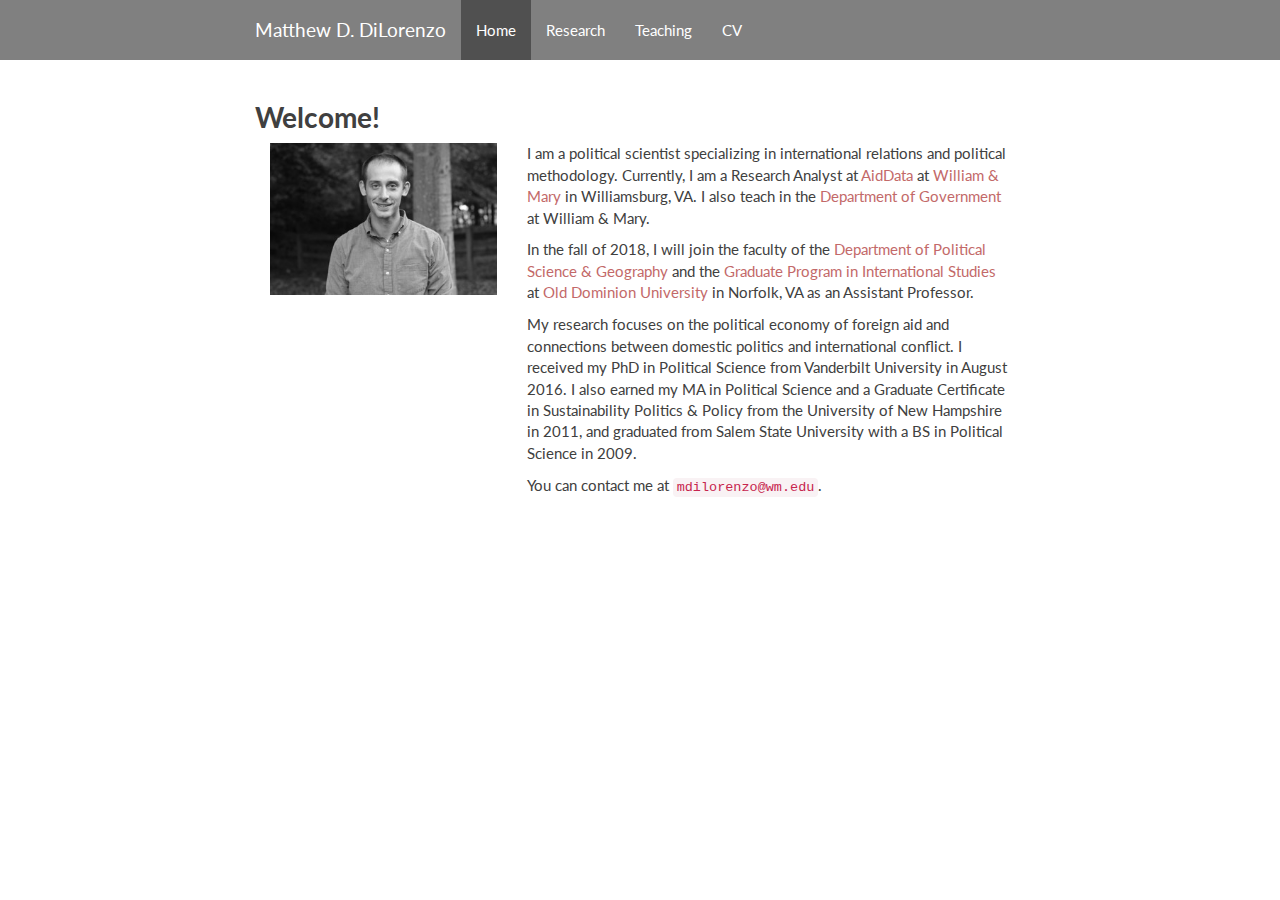
==== index.html @ d41551fa "Update main page" ====
<!DOCTYPE html>
  <html lang="en">
  
  <head>
  <meta charset="utf-8">
  <meta http-equiv="X-UA-Compatible" content="IE=edge">
  <meta name="viewport" content="width=device-width, initial-scale=1.0">
  <title>Matthew D. DiLorenzo</title>
  <meta name="description" content="Hello World">
  
  <link href="bootstrap-flatly.min.css" rel="stylesheet">
  <link href="custom.css" rel="stylesheet">
  
  <!-- Latest compiled and minified CSS -->
  <!--link rel="stylesheet" href="https://maxcdn.bootstrapcdn.com/bootstrap/3.3.4/css/bootstrap.min.css"-->
  
  <!-- Optional theme -->
  <!--link rel="stylesheet" href="https://maxcdn.bootstrapcdn.com/bootstrap/3.3.4/css/bootstrap-theme.min.css"-->
  
  </head>
  
  <body>
  
  <!-- Static navbar -->
  <div class="navbar navbar-default navbar-static-top" role="navigation">
  <div class="container">
  <div class="navbar-header">
  <button type="button" class="navbar-toggle" data-toggle="collapse" data-target=".navbar-collapse">
  <span class="sr-only">Toggle navigation</span>
  <span class="icon-bar"></span>
  <span class="icon-bar"></span>
  <span class="icon-bar"></span>
  </button>
  <a class="navbar-brand" href="index.html">Matthew D. DiLorenzo</a>
  </div>
  <div class="navbar-collapse collapse">
  <ul class="nav navbar-nav">
  
  <li
class="active" 
><a href="index.html">Home</a></li>
  
  <li

><a href="research.html">Research</a></li>
  
  <li

><a href="teaching.html">Teaching</a></li>
  
  
  
  <li

><a href="cv.html">CV</a></li>
  
  <!-- <li

><a href="data.html">Data</a></li>  -->
  
  <!--<li

><a href="personal.html">Personal</a></li> -->
  
  </ul>
  </div><!--/.nav-collapse -->
  </div>
  </div>
  
  
  
  
  <div class="container" id="body">
  <h2 id="welcome"><b>       Welcome!</b></h2>
  
    <div class="col-sm-4">
      
      <img src="matt-picture.jpg" class="img-responsive" alt="Photo of Matt DiLorenzo." title="Me">
      
    </div>
  <div class="container">
  <div class="row">
  <div class="col-sm-8">

<p> I am a political scientist specializing in international relations and political methodology. Currently, I am a Research Analyst at <a href="http://www.aiddata.org">AidData</a> at <a href="http://www.wm.edu">William & Mary</a> in Williamsburg, VA. I also teach in the <a href="http://www.wm.edu/as/government/">Department of Government</a> at William & Mary.</p>

<p>In the fall of 2018, I will join the faculty of the <a href="https://www.odu.edu/pols-geog">Department of Political Science & Geography</a> and the <a href="https://www.odu.edu/gpis">Graduate Program in International Studies</a> at <a href="http://www.odu.edu">Old Dominion University</a> in Norfolk, VA as an Assistant Professor.</p>


<p>My research focuses on the political economy of foreign aid and connections between domestic politics and international conflict. I received my PhD in Political Science from Vanderbilt University in August 2016. I also earned my MA in Political Science and a Graduate Certificate in Sustainability Politics & Policy from the University of New Hampshire in 2011, and graduated from Salem State University with a BS in Political Science in 2009. </p>


<p>You can contact me at <code>mdilorenzo@wm.edu</code>.</p>


</div>

  </div>
  
  
</div>







</div>
</div>
</div>


<!-- Google Analytics -->
<!--<script>
(function(i,s,o,g,r,a,m){i['GoogleAnalyticsObject']=r;i[r]=i[r]||function(){
(i[r].q=i[r].q||[]).push(arguments)},i[r].l=1*new Date();a=s.createElement(o),
m=s.getElementsByTagName(o)[0];a.async=1;a.src=g;m.parentNode.insertBefore(a,m)
})(window,document,'script','//www.google-analytics.com/analytics.js','ga');

ga('create', 'UA-65821532-1', 'auto');
ga('send', 'pageview');

</script> -->


<!-- Latest compiled and minified JavaScript -->
<script src="http://code.jquery.com/jquery-2.1.3.min.js"></script>
<script src="https://maxcdn.bootstrapcdn.com/bootstrap/3.3.4/js/bootstrap.min.js"></script>
</body>  
</html>
---- custom.css ----
/* Don't allow text to get too wide */
.container {
    width: auto;
    max-width: 800px;
    padding: 0 15px;
}
/* Adjust header sizes */
h1 {
    font-size: 34px;
}
h2 {
    font-size: 28px;
}
h3 {
    font-size: 24px;
}
h4 {
    font-size: 20px;
    margin-top: 1.25em;
}
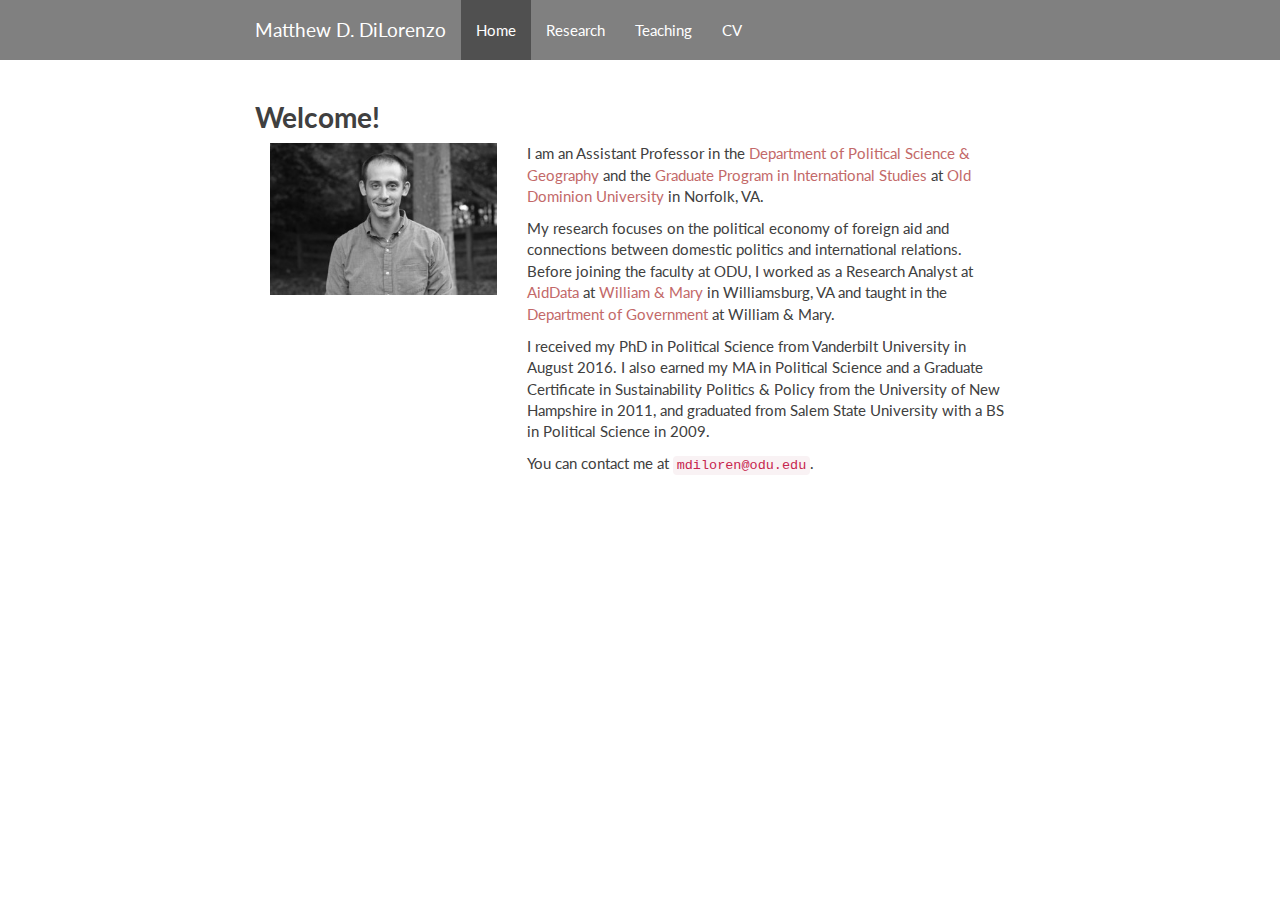
==== commit 63a34e73: "Update main page" ====
--- a/index.html
+++ b/index.html
@@ -82,15 +82,16 @@
   <div class="row">
   <div class="col-sm-8">
 
-<p> I am a political scientist specializing in international relations and political methodology. Currently, I am a Research Analyst at <a href="http://www.aiddata.org">AidData</a> at <a href="http://www.wm.edu">William & Mary</a> in Williamsburg, VA. I also teach in the <a href="http://www.wm.edu/as/government/">Department of Government</a> at William & Mary.</p>
-
-<p>In the fall of 2018, I will join the faculty of the <a href="https://www.odu.edu/pols-geog">Department of Political Science & Geography</a> and the <a href="https://www.odu.edu/gpis">Graduate Program in International Studies</a> at <a href="http://www.odu.edu">Old Dominion University</a> in Norfolk, VA as an Assistant Professor.</p>
+<p> I am an Assistant Professor in the <a href="https://www.odu.edu/pols-geog">Department of Political Science & Geography</a> and the <a href="https://www.odu.edu/gpis">Graduate Program in International Studies</a> at <a href="http://www.odu.edu">Old Dominion University</a> in Norfolk, VA.</p>
 
 
-<p>My research focuses on the political economy of foreign aid and connections between domestic politics and international conflict. I received my PhD in Political Science from Vanderbilt University in August 2016. I also earned my MA in Political Science and a Graduate Certificate in Sustainability Politics & Policy from the University of New Hampshire in 2011, and graduated from Salem State University with a BS in Political Science in 2009. </p>
+<p>My research focuses on the political economy of foreign aid and connections between domestic politics and international relations. Before joining the faculty at ODU, I worked as a Research Analyst at <a href="http://www.aiddata.org">AidData</a> at <a href="http://www.wm.edu">William & Mary</a> in Williamsburg, VA and taught in the <a href="http://www.wm.edu/as/government/">Department of Government</a> at William & Mary.</p>
 
 
-<p>You can contact me at <code>mdilorenzo@wm.edu</code>.</p>
+<p>I received my PhD in Political Science from Vanderbilt University in August 2016. I also earned my MA in Political Science and a Graduate Certificate in Sustainability Politics & Policy from the University of New Hampshire in 2011, and graduated from Salem State University with a BS in Political Science in 2009. </p>
+
+
+<p>You can contact me at <code>mdiloren@odu.edu</code>.</p>
 
 
 </div>
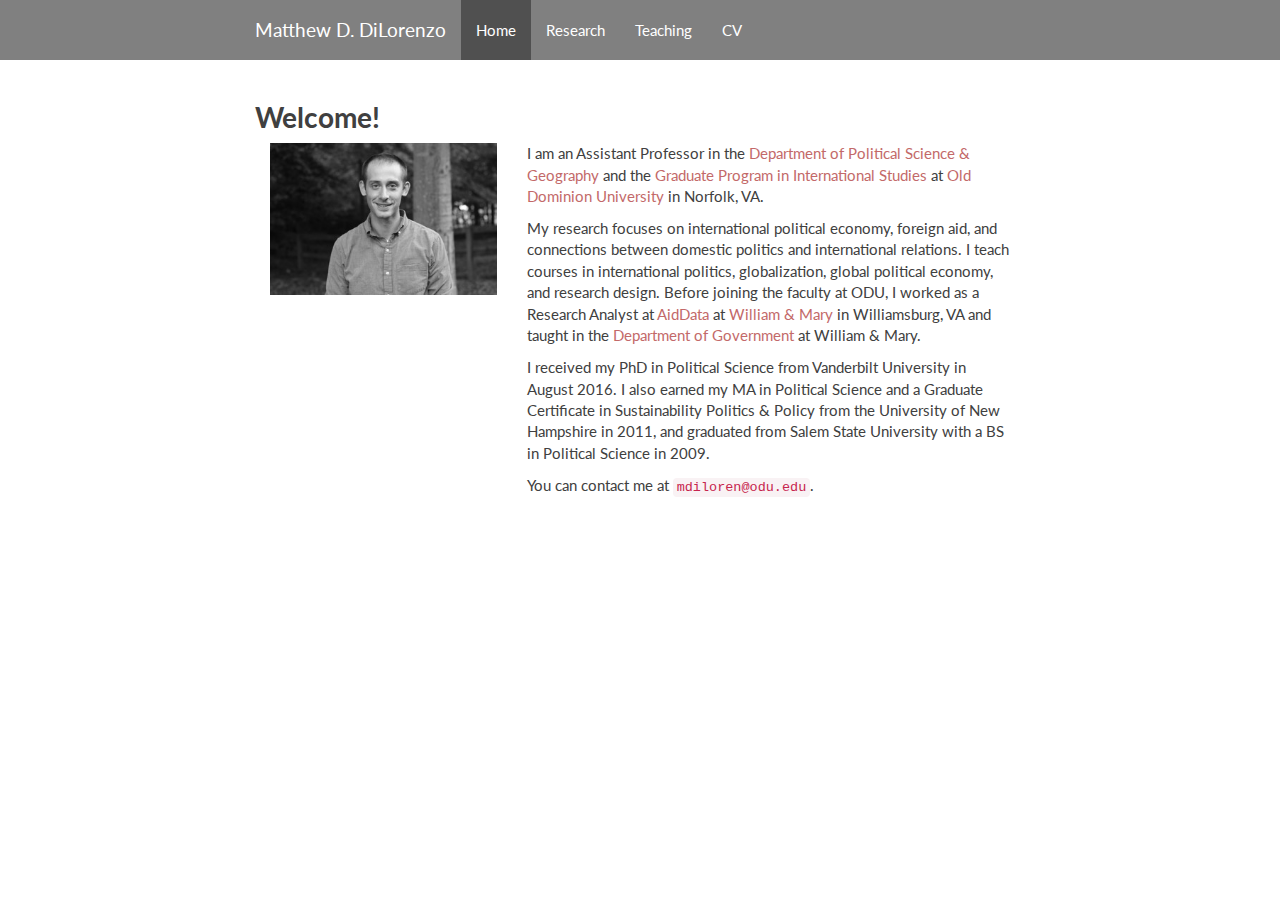
==== commit 9115e658: "Update main page" ====
--- a/index.html
+++ b/index.html
@@ -85,7 +85,7 @@
 <p> I am an Assistant Professor in the <a href="https://www.odu.edu/pols-geog">Department of Political Science & Geography</a> and the <a href="https://www.odu.edu/gpis">Graduate Program in International Studies</a> at <a href="http://www.odu.edu">Old Dominion University</a> in Norfolk, VA.</p>
 
 
-<p>My research focuses on the political economy of foreign aid and connections between domestic politics and international relations. Before joining the faculty at ODU, I worked as a Research Analyst at <a href="http://www.aiddata.org">AidData</a> at <a href="http://www.wm.edu">William & Mary</a> in Williamsburg, VA and taught in the <a href="http://www.wm.edu/as/government/">Department of Government</a> at William & Mary.</p>
+<p>My research focuses on international political economy, foreign aid, and connections between domestic politics and international relations. I teach courses in international politics, globalization, global political economy, and research design. Before joining the faculty at ODU, I worked as a Research Analyst at <a href="http://www.aiddata.org">AidData</a> at <a href="http://www.wm.edu">William & Mary</a> in Williamsburg, VA and taught in the <a href="http://www.wm.edu/as/government/">Department of Government</a> at William & Mary.</p>
 
 
 <p>I received my PhD in Political Science from Vanderbilt University in August 2016. I also earned my MA in Political Science and a Graduate Certificate in Sustainability Politics & Policy from the University of New Hampshire in 2011, and graduated from Salem State University with a BS in Political Science in 2009. </p>
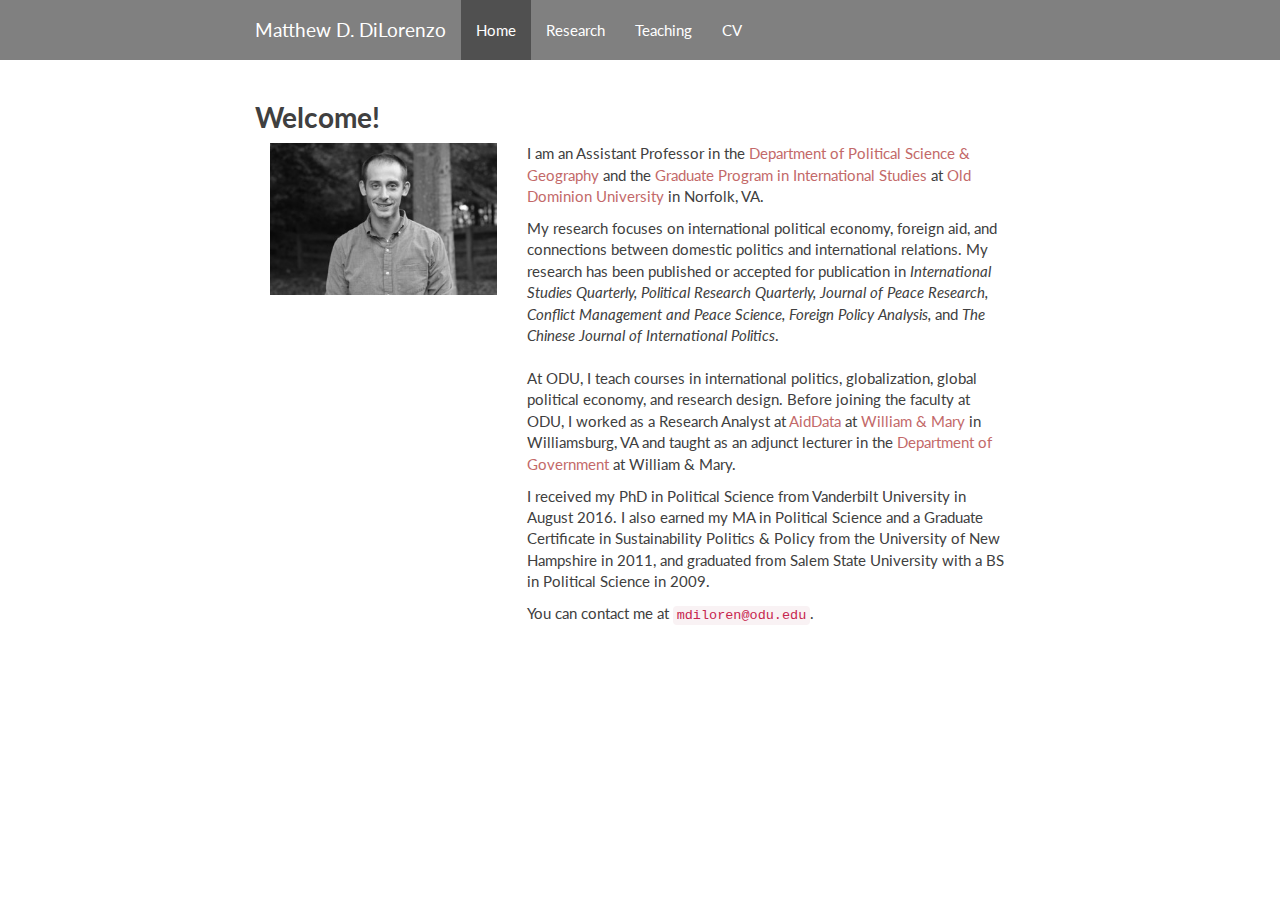
==== commit 6037fafa: "Update CV" ====
--- a/index.html
+++ b/index.html
@@ -85,7 +85,9 @@
 <p> I am an Assistant Professor in the <a href="https://www.odu.edu/pols-geog">Department of Political Science & Geography</a> and the <a href="https://www.odu.edu/gpis">Graduate Program in International Studies</a> at <a href="http://www.odu.edu">Old Dominion University</a> in Norfolk, VA.</p>
 
 
-<p>My research focuses on international political economy, foreign aid, and connections between domestic politics and international relations. I teach courses in international politics, globalization, global political economy, and research design. Before joining the faculty at ODU, I worked as a Research Analyst at <a href="http://www.aiddata.org">AidData</a> at <a href="http://www.wm.edu">William & Mary</a> in Williamsburg, VA and taught in the <a href="http://www.wm.edu/as/government/">Department of Government</a> at William & Mary.</p>
+<p>My research focuses on international political economy, foreign aid, and connections between domestic politics and international relations. My research has been published or accepted for publication in <i>International Studies Quarterly, Political Research Quarterly, Journal of Peace Research, Conflict Management and Peace Science, Foreign Policy Analysis,</i> and <i>The Chinese Journal of International Politics</i>. 
+
+	<br><br>At ODU, I teach courses in international politics, globalization, global political economy, and research design. Before joining the faculty at ODU, I worked as a Research Analyst at <a href="http://www.aiddata.org">AidData</a> at <a href="http://www.wm.edu">William & Mary</a> in Williamsburg, VA and taught as an adjunct lecturer in the <a href="http://www.wm.edu/as/government/">Department of Government</a> at William & Mary.</p>
 
 
 <p>I received my PhD in Political Science from Vanderbilt University in August 2016. I also earned my MA in Political Science and a Graduate Certificate in Sustainability Politics & Policy from the University of New Hampshire in 2011, and graduated from Salem State University with a BS in Political Science in 2009. </p>
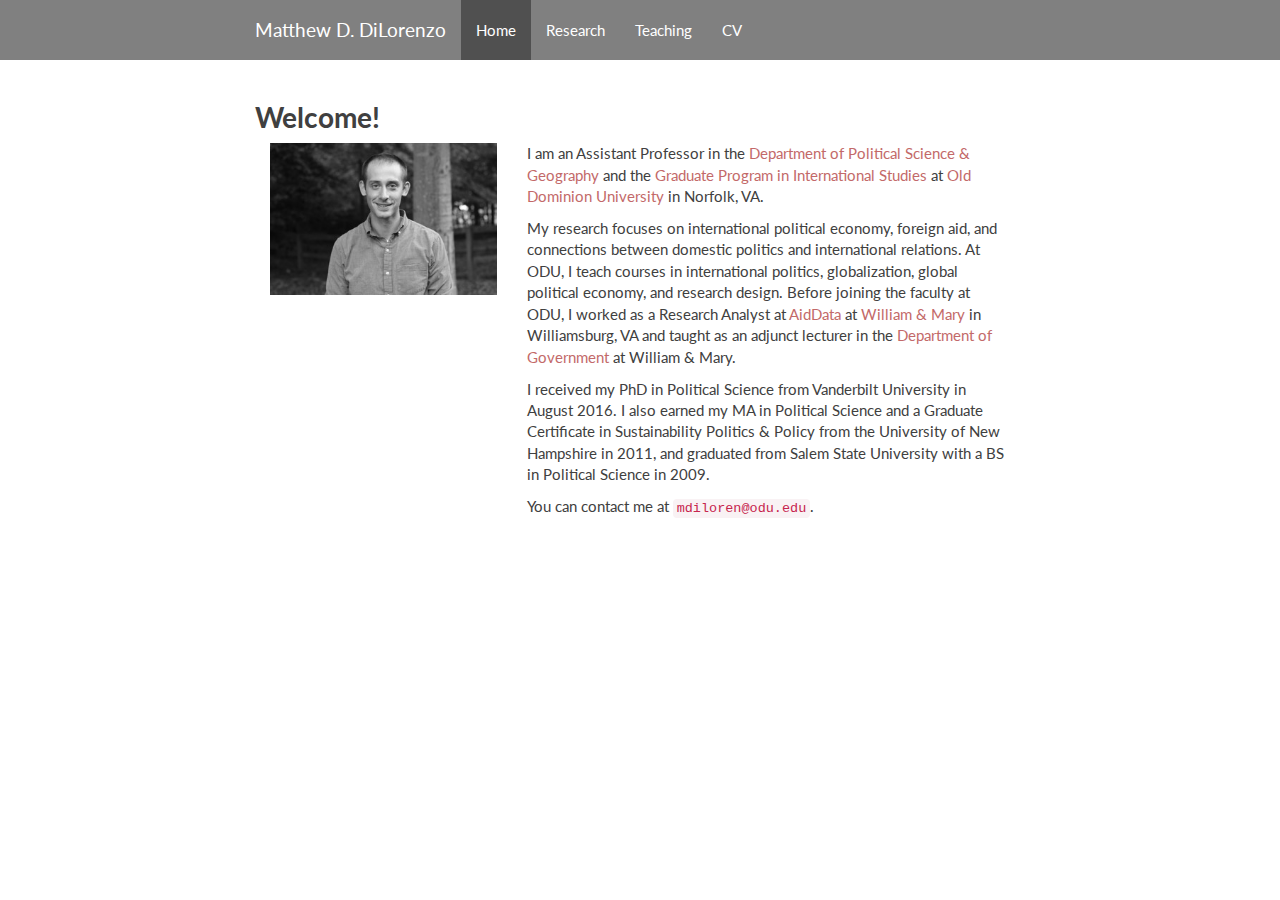
==== commit e332f6d6: "Update index" ====
--- a/index.html
+++ b/index.html
@@ -85,10 +85,7 @@
 <p> I am an Assistant Professor in the <a href="https://www.odu.edu/pols-geog">Department of Political Science & Geography</a> and the <a href="https://www.odu.edu/gpis">Graduate Program in International Studies</a> at <a href="http://www.odu.edu">Old Dominion University</a> in Norfolk, VA.</p>
 
 
-<p>My research focuses on international political economy, foreign aid, and connections between domestic politics and international relations. My research has been published or accepted for publication in <i>International Studies Quarterly, Political Research Quarterly, Journal of Peace Research, Conflict Management and Peace Science, Foreign Policy Analysis,</i> and <i>The Chinese Journal of International Politics</i>. 
-
-	<br><br>At ODU, I teach courses in international politics, globalization, global political economy, and research design. Before joining the faculty at ODU, I worked as a Research Analyst at <a href="http://www.aiddata.org">AidData</a> at <a href="http://www.wm.edu">William & Mary</a> in Williamsburg, VA and taught as an adjunct lecturer in the <a href="http://www.wm.edu/as/government/">Department of Government</a> at William & Mary.</p>
-
+<p>My research focuses on international political economy, foreign aid, and connections between domestic politics and international relations. At ODU, I teach courses in international politics, globalization, global political economy, and research design. Before joining the faculty at ODU, I worked as a Research Analyst at <a href="http://www.aiddata.org">AidData</a> at <a href="http://www.wm.edu">William & Mary</a> in Williamsburg, VA and taught as an adjunct lecturer in the <a href="http://www.wm.edu/as/government/">Department of Government</a> at William & Mary.</p>
 
 <p>I received my PhD in Political Science from Vanderbilt University in August 2016. I also earned my MA in Political Science and a Graduate Certificate in Sustainability Politics & Policy from the University of New Hampshire in 2011, and graduated from Salem State University with a BS in Political Science in 2009. </p>
 
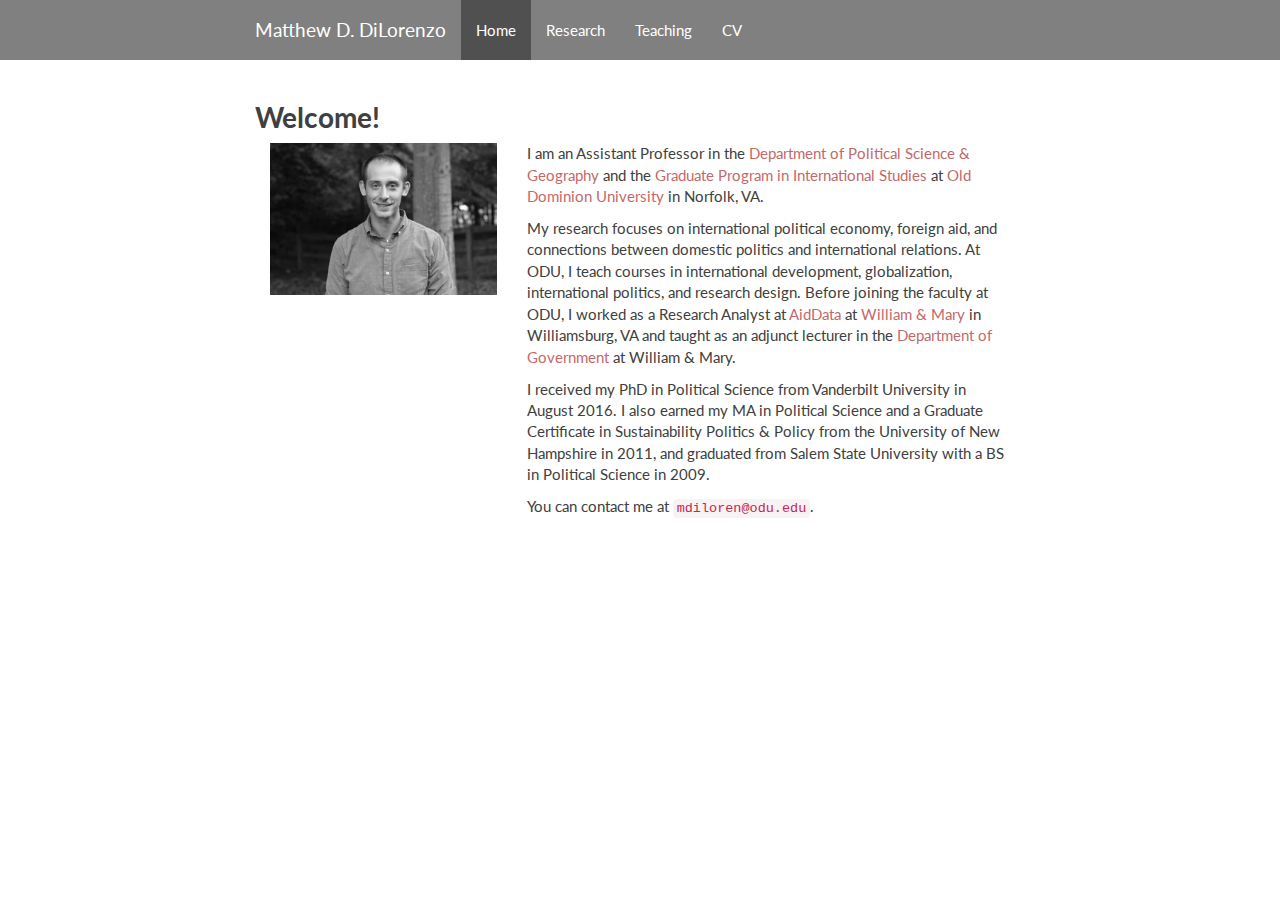
==== commit 7a69326e: "Update main, research, teaching pages" ====
--- a/index.html
+++ b/index.html
@@ -85,7 +85,7 @@
 <p> I am an Assistant Professor in the <a href="https://www.odu.edu/pols-geog">Department of Political Science & Geography</a> and the <a href="https://www.odu.edu/gpis">Graduate Program in International Studies</a> at <a href="http://www.odu.edu">Old Dominion University</a> in Norfolk, VA.</p>
 
 
-<p>My research focuses on international political economy, foreign aid, and connections between domestic politics and international relations. At ODU, I teach courses in international politics, globalization, global political economy, and research design. Before joining the faculty at ODU, I worked as a Research Analyst at <a href="http://www.aiddata.org">AidData</a> at <a href="http://www.wm.edu">William & Mary</a> in Williamsburg, VA and taught as an adjunct lecturer in the <a href="http://www.wm.edu/as/government/">Department of Government</a> at William & Mary.</p>
+<p>My research focuses on international political economy, foreign aid, and connections between domestic politics and international relations. At ODU, I teach courses in international development, globalization, international politics, and research design. Before joining the faculty at ODU, I worked as a Research Analyst at <a href="http://www.aiddata.org">AidData</a> at <a href="http://www.wm.edu">William & Mary</a> in Williamsburg, VA and taught as an adjunct lecturer in the <a href="http://www.wm.edu/as/government/">Department of Government</a> at William & Mary.</p>
 
 <p>I received my PhD in Political Science from Vanderbilt University in August 2016. I also earned my MA in Political Science and a Graduate Certificate in Sustainability Politics & Policy from the University of New Hampshire in 2011, and graduated from Salem State University with a BS in Political Science in 2009. </p>
 
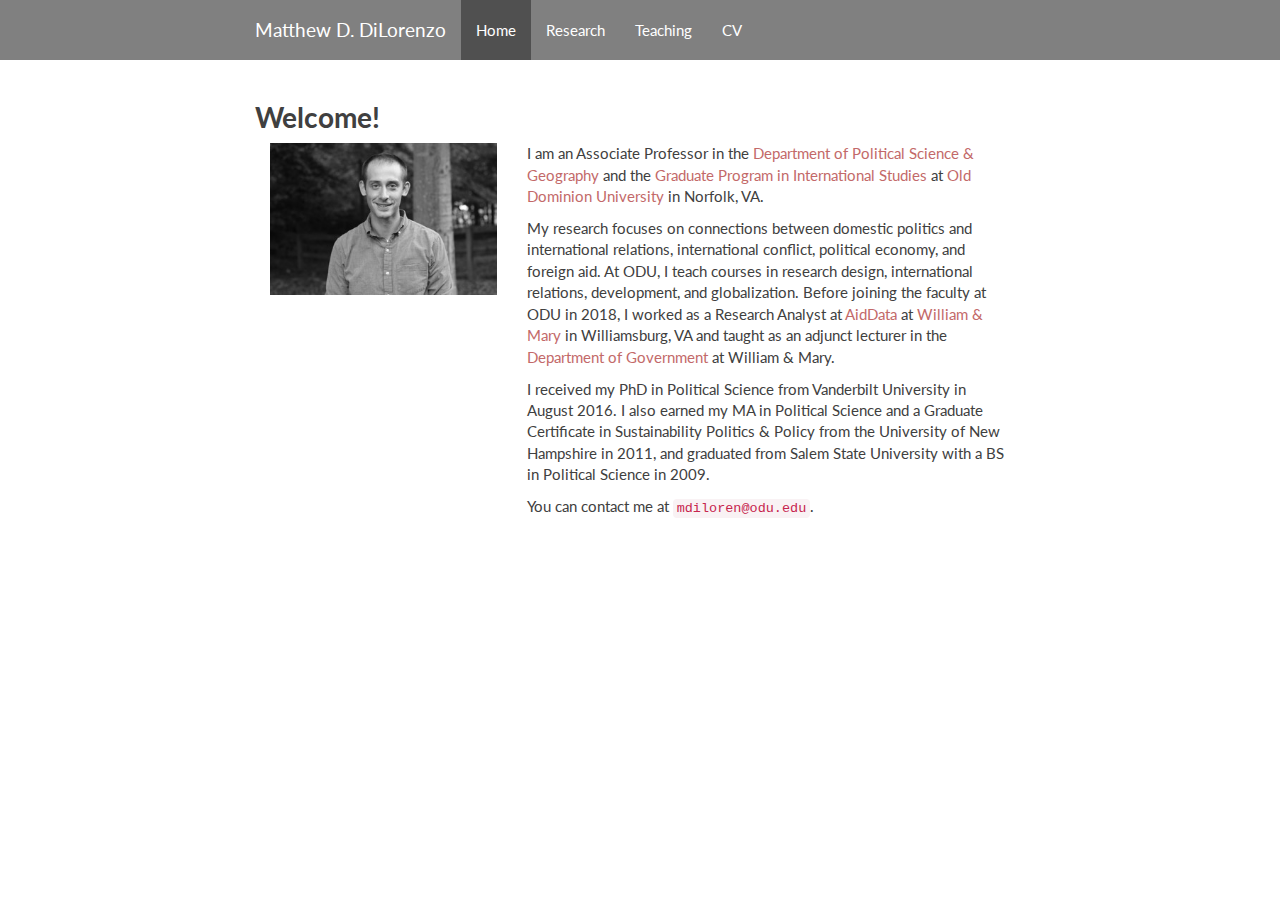
==== commit 9eba13e7: "Update website" ====
--- a/index.html
+++ b/index.html
@@ -82,10 +82,10 @@
   <div class="row">
   <div class="col-sm-8">
 
-<p> I am an Assistant Professor in the <a href="https://www.odu.edu/pols-geog">Department of Political Science & Geography</a> and the <a href="https://www.odu.edu/gpis">Graduate Program in International Studies</a> at <a href="http://www.odu.edu">Old Dominion University</a> in Norfolk, VA.</p>
+<p> I am an Associate Professor in the <a href="https://www.odu.edu/pols-geog">Department of Political Science & Geography</a> and the <a href="https://www.odu.edu/gpis">Graduate Program in International Studies</a> at <a href="http://www.odu.edu">Old Dominion University</a> in Norfolk, VA.</p>
 
 
-<p>My research focuses on international political economy, foreign aid, and connections between domestic politics and international relations. At ODU, I teach courses in international development, globalization, international politics, and research design. Before joining the faculty at ODU, I worked as a Research Analyst at <a href="http://www.aiddata.org">AidData</a> at <a href="http://www.wm.edu">William & Mary</a> in Williamsburg, VA and taught as an adjunct lecturer in the <a href="http://www.wm.edu/as/government/">Department of Government</a> at William & Mary.</p>
+<p>My research focuses on connections between domestic politics and international relations, international conflict, political economy, and foreign aid. At ODU, I teach courses in research design, international relations, development, and globalization. Before joining the faculty at ODU in 2018, I worked as a Research Analyst at <a href="http://www.aiddata.org">AidData</a> at <a href="http://www.wm.edu">William & Mary</a> in Williamsburg, VA and taught as an adjunct lecturer in the <a href="http://www.wm.edu/as/government/">Department of Government</a> at William & Mary.</p>
 
 <p>I received my PhD in Political Science from Vanderbilt University in August 2016. I also earned my MA in Political Science and a Graduate Certificate in Sustainability Politics & Policy from the University of New Hampshire in 2011, and graduated from Salem State University with a BS in Political Science in 2009. </p>
 
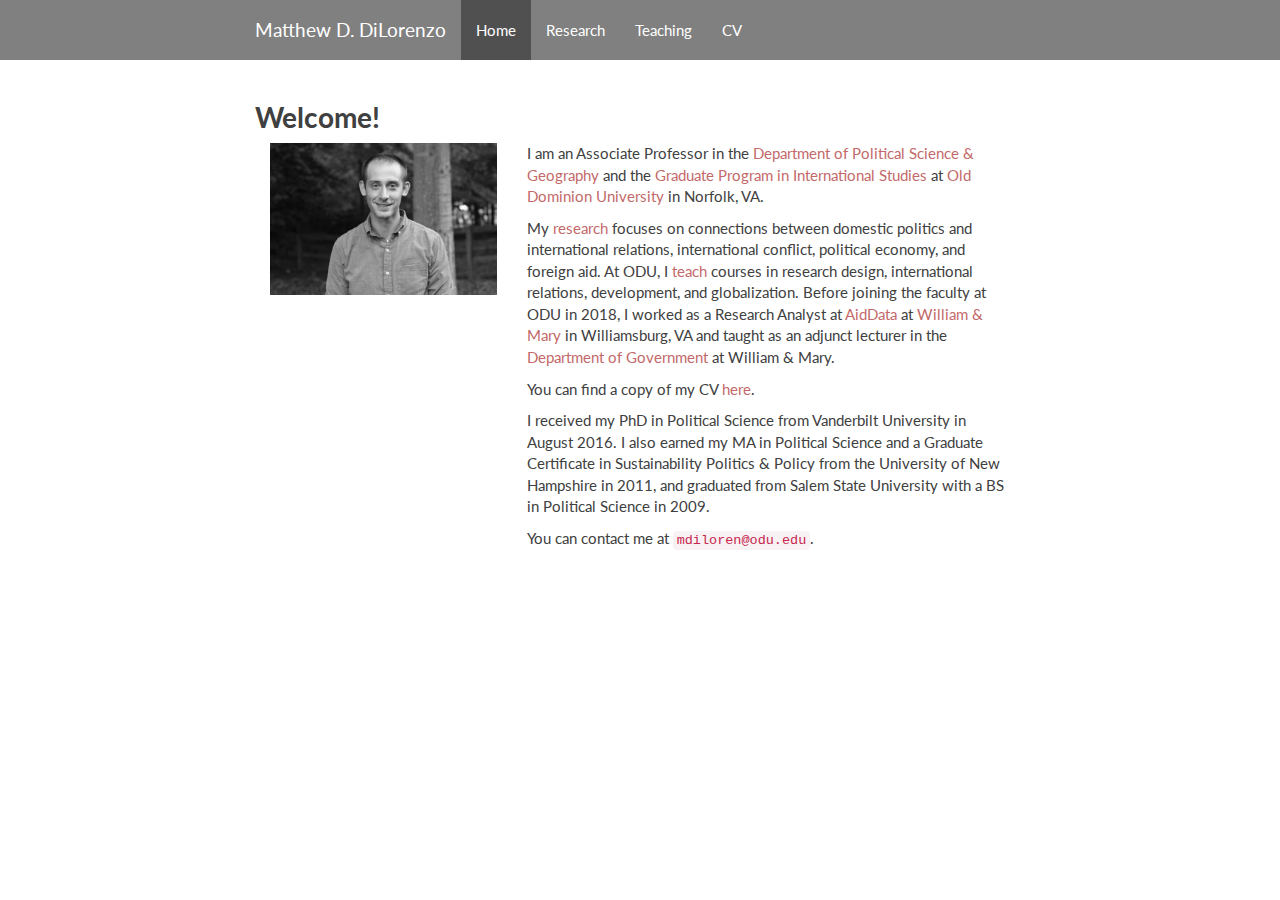
==== commit 6f41d0f6: "Update index" ====
--- a/index.html
+++ b/index.html
@@ -85,7 +85,9 @@
 <p> I am an Associate Professor in the <a href="https://www.odu.edu/pols-geog">Department of Political Science & Geography</a> and the <a href="https://www.odu.edu/gpis">Graduate Program in International Studies</a> at <a href="http://www.odu.edu">Old Dominion University</a> in Norfolk, VA.</p>
 
 
-<p>My research focuses on connections between domestic politics and international relations, international conflict, political economy, and foreign aid. At ODU, I teach courses in research design, international relations, development, and globalization. Before joining the faculty at ODU in 2018, I worked as a Research Analyst at <a href="http://www.aiddata.org">AidData</a> at <a href="http://www.wm.edu">William & Mary</a> in Williamsburg, VA and taught as an adjunct lecturer in the <a href="http://www.wm.edu/as/government/">Department of Government</a> at William & Mary.</p>
+<p>My <a href="research.html">research</a> focuses on connections between domestic politics and international relations, international conflict, political economy, and foreign aid. At ODU, I <a href="teaching.html">teach</a> courses in research design, international relations, development, and globalization. Before joining the faculty at ODU in 2018, I worked as a Research Analyst at <a href="http://www.aiddata.org">AidData</a> at <a href="http://www.wm.edu">William & Mary</a> in Williamsburg, VA and taught as an adjunct lecturer in the <a href="http://www.wm.edu/as/government/">Department of Government</a> at William & Mary.</p> 
+
+<p>You can find a copy of my CV <a href="cv.pdf">here</a>. </p>
 
 <p>I received my PhD in Political Science from Vanderbilt University in August 2016. I also earned my MA in Political Science and a Graduate Certificate in Sustainability Politics & Policy from the University of New Hampshire in 2011, and graduated from Salem State University with a BS in Political Science in 2009. </p>
 
